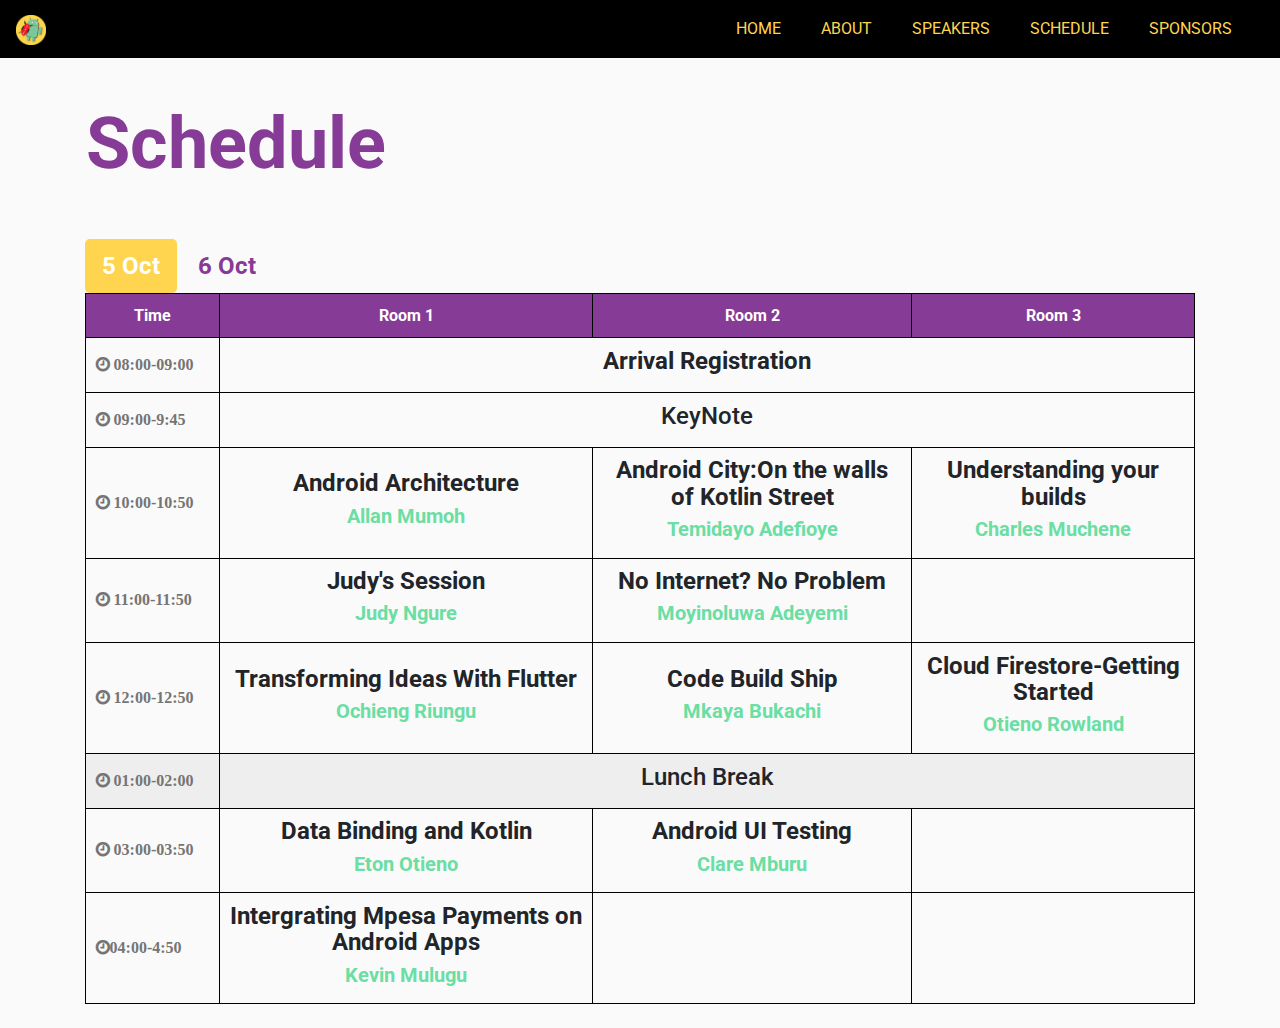
==== schedule1.html @ 5ab2010d "Shedule Modifications" ====
<!DOCTYPE html>
<html lang="en">

<head>
    <!-- Global site tag (gtag.js) - Google Analytics -->
    <script async src="https://www.googletagmanager.com/gtag/js?id=UA-119030294-1"></script>
    <script>
      window.dataLayer = window.dataLayer || [];
      function gtag(){dataLayer.push(arguments);}
      gtag('js', new Date());

      gtag('config', 'UA-119030294-1');
    </script>


       <!-- Google Tag Manager -->
        <script>(function(w,d,s,l,i){w[l]=w[l]||[];w[l].push({'gtm.start':
        new Date().getTime(),event:'gtm.js'});var f=d.getElementsByTagName(s)[0],
        j=d.createElement(s),dl=l!='dataLayer'?'&l='+l:'';j.async=true;j.src=
        'https://www.googletagmanager.com/gtm.js?id='+i+dl;f.parentNode.insertBefore(j,f);
        })(window,document,'script','dataLayer','GTM-TRWDMX5');</script>
        <!-- End Google Tag Manager -->


    <!-- Required meta tags -->
    <title>droidconKE</title>
    <meta charset="utf-8">
    <meta name="viewport" content="width=device-wi, initial-scale=1, shrink-to-fit=yes">
    <meta name="keywords" content="Android, Conference, Droidcon, Kenya, Android254">
    <meta name="description" content="Droidcon is a global conference focused on the engineering of Android applications. Droidcon provides a forum for developers to network with other developers, share techniques, announce apps and products, and to learn and teach.">
    <!-- Bootstrap CSS -->
    <link rel="stylesheet" href="css/bootstrap.css">
    <!--Custom CSS-->
    <link rel="stylesheet" href="css/styles.css">
    <!-- Animate CSS -->
    <link rel="stylesheet" href="css/animate.css">
    <!--    Schedule CSS-->
   <link rel="stylesheet" href="css/schedule.css">
    <!--Font awesome-->
    <link rel="stylesheet" href="https://cdnjs.cloudflare.com/ajax/libs/font-awesome/4.7.0/css/font-awesome.min.css">
    <!--Google Fonts-->
    <link href="https://fonts.googleapis.com/css?family=Roboto:300" rel="stylesheet">


</head>
<body>
     <!-- Google Tag Manager (noscript) -->
            <noscript>
                <iframe src="https://www.googletagmanager.com/ns.html?id=GTM-TRWDMX5"
            height="0" width="0" style="display:none;visibility:hidden"></iframe>
            </noscript>
        <!-- End Google Tag Manager (noscript) -->
<section class="mx-auto"  id="home">
 <nav class="navbar fixed-top navbar-expand-lg navbar-light ml-auto" style="background-color: #000" >
 <!-- Just an image -->

  <a class="navbar-brand" href="index.html">
    <img src="/img/main-logos-03.png" width="30" height="30" alt="">
  </a>
<button class="navbar-toggler" style="color:#ffd54f;" type="button" data-toggle="collapse" data-target="#navbarNav" aria-controls="navbarNav" aria-expanded="false" aria-label="Toggle navigation">

    <span class="navbar-toggler-icon"></span>
     </button>

  <div class="collapse navbar-collapse" id="navbarNav" >
    <ul class="navbar-nav ml-auto"  >
      <li class="nav-item" >
        <a class="nav-link mr-4" style="color:#ffd54f" href="index.html">HOME</a>
      </li>
      <li class="nav-item">
        <a class="nav-link mr-4" style="color:#ffd54f" href="#abt">ABOUT</a>
      </li>
      <li class="nav-item">
        <a class="nav-link mr-4" style="color:#ffd54f" href="#">SPEAKERS</a>
      </li>
      <li class="nav-item">
        <a class="nav-link mr-4" style="color:#ffd54f" href="schedule1.html">SCHEDULE</a>
      </li>
      <li class="nav-item">
        <a class="nav-link mr-4" style="color:#ffd54f" href="#spnsr">SPONSORS</a>
      </li>
      </ul>
  </div>
</nav>
    </section>
<div class="container pt-5 mt-5 mb-4" >
  <div class="row">
       <div class="col pt-2 pl-3 mb-5">
           <h1 id="scheduleHeader">Schedule</h1>
       </div>
   </div>

<!--    Day One-->
  <table class="table-responsive" id="fifthidden">
<!--   <h3 style="font-weight: bold">Friday,October 5</h3>-->
 <div class="row text-left">
        <div class="col">
            <a href="schedule1.html" class="btn btn-lg active" role="button" aria-pressed="true" id="btnschedule"> 5 Oct</a>
            <a href="schedule2.html" class="btn btn-lg active" role="button" aria-pressed="true" id="btnschedule"style="color:#863B96;background-color: #fafafa "> 6 Oct</a>


        </div>

    </div>
  <tr style="background-color: #863B96; color: #fff">
    <th id="scheduleTime">Time</th>
    <th class="text-center">Room 1</th>
    <th class="text-center">Room 2</th>
    <th class="text-center">Room 3</th>
  </tr>
  <tr>
    <td> <i class="fa fa-clock-o" aria-hidden="true" id="clock"> 08:00-09:00</i></td>
    <td colspan="3"> <h4 class="text-center" style="font-weight: bold">Arrival Registration</h4></td>

  </tr>

   <tr>
    <td> <i class="fa fa-clock-o" aria-hidden="true" style="color: #757575; font-weight: bold"> 09:00-9:45</i></td>
    <td colspan="3"> <h4 class="text-center"> KeyNote</h4></td>

  </tr>
  <tr>
    <td> <i class="fa fa-clock-o" aria-hidden="true" style="color: #757575; font-weight: bold"> 10:00-10:50</i></td>
    <td > <h4 class="text-center" style="font-weight: bold"> Android Architecture</h4>
    <h5 id="speakersName">Allan Mumoh</h5></td>
     <td > <h4 class="text-center" style="font-weight: bold"> Android City:On the walls of Kotlin Street</h4>
     <h5 id="speakersName">Temidayo Adefioye</h5></td>
      <td > <h4 class="text-center" style="font-weight: bold"> Understanding your builds</h4>
      <h5 id="speakersName">Charles Muchene</h5></td>

  </tr>

      <tr>
        <td> <i class="fa fa-clock-o" aria-hidden="true" style="color: #757575; font-weight: bold"> 11:00-11:50</i></td>
        <td><h4 class="text-center" style="font-weight: bold"> Judy's Session</h4>
        <h5 id="speakersName">Judy Ngure</h5></td>
         <td><h4 class="text-center" style="font-weight: bold"> No Internet? No Problem</h4><h5 id="speakersName">Moyinoluwa Adeyemi</h5></td>
          <td></td>
      </tr>
       <tr>
        <td> <i class="fa fa-clock-o" aria-hidden="true" style="color: #757575; font-weight: bold"> 12:00-12:50</i></td>
        <td><h4 class="text-center" style="font-weight: bold"> Transforming Ideas With Flutter</h4>
        <h5 id="speakersName">Ochieng Riungu</h5></td>
         <td><h4 class="text-center" style="font-weight: bold"> Code Build Ship</h4><h5 id="speakersName">Mkaya Bukachi</h5></td>
          <td><h4 class="text-center" style="font-weight: bold"> Cloud Firestore-Getting Started</h4> <h5 id="speakersName">Otieno Rowland</h5></td>
      </tr>

      <tr style="background-color: #eeeeee">
    <td> <i class="fa fa-clock-o" aria-hidden="true" style="color: #757575; font-weight: bold"> 01:00-02:00</i></td>
     <td colspan="3"><h4 class="text-center">Lunch Break</h4></td>
      </tr>

      <tr>
        <td> <i class="fa fa-clock-o" aria-hidden="true" style="color: #757575; font-weight: bold"> 03:00-03:50</i></td>
        <td><h4 class="text-center" style="font-weight: bold"> Data Binding and Kotlin</h4><h5 id="speakersName">Eton Otieno</h5></td>
         <td><h4 class="text-center" style="font-weight: bold"> Android UI Testing</h4><h5 id="speakersName">Clare Mburu</h5></td>
         <td></td>

      </tr>
      <tr>
        <td> <i class="fa fa-clock-o" aria-hidden="true" style="color: #757575; font-weight: bold">04:00-4:50</i></td>
        <td><h4 class="text-center" style="font-weight: bold"> Intergrating Mpesa Payments on Android Apps</h4>
        <h5 id="speakersName">Kevin Mulugu</h5></td>
        <td></td>
        <td></td>
      </tr>




</table>



</div>



 <!-- Optional JavaScript -->
    <!-- jQuery first, then Popper.js, then Bootstrap JS -->
    <script src="js/jquery.js"></script>
    <script src="js/bootstrap.js"></script>
    <script src="js/particles.js"></script>
    <script src="js/custom.js"></script>
    <script src='js/jquery.particleground.js'></script>
</body>
</html>
---- css/styles.css ----
* {
    -webkit-box-sizing: border-box;
    -moz-box-sizing: border-box;
    box-sizing: border-box;
}

body {
    margin: 0;
    background-color: #fff;
    font-family: 'Roboto', sans-serif;
}

/* sections */

/*HomePage*/

.countdown {
    background-color: #863B96;
    color: #6ADEA3
}

#compile {
    font-size: 7vw;
    font-weight: 500;
    line-height: 1.1;
    /*    letter-spacing: 0;*/
    padding: 0 0.3em;
}

#nrb {
    color: #000;
}

@media (max-width: 575.98px) {
    #compile {
        font-size: 12vw;
    }
    #nrb {
        font-size: 6vw;
    }
    #date {
        font-size: 5.4vw;
    }
    #venue {
        font-size: 5.4vw;
    }
    #cfp {
        font-size: 5vw;
        font-weight: bold;
    }
    #btn {

        font-size: 4vw;

    }
    #droidke {
        font-size: 8vw;

    }
    .navbar-nav .nav-item .nav-link {
        text-align: center;
    }
    .navbar-nav .nav-item .nav-link:hover {
        background-color: #863B96;
    }

}

@media (max-width: 767.98px) {
    #cfp {
        font-size: 4vw;
        font-weight: bold;
    }

}


.large-header {
    position: relative;
    width: 100%;
/*    background: #ffd54f;*/
    background-image: url(/img/droidconbg.svg), none;
     overflow: hidden;
    background-size: cover;
    background-position: center center;
    z-index: 1;
}

.jumbotron {
/*    background: #ffd54f;*/
/*     background-image: url(/img/copy1.svg), none;*/
    background: transparent;
    position: absolute;
    margin: 0;
    padding: 0;
    color: #000;
    text-align: center;
    top: 50%;
    left: 50%;
    -webkit-transform: translate3d(-50%, -50%, 0);
    transform: translate3d(-50%, -50%, 0);
}

.fa {

    color: #863B96;

}

.btn {
    background-color: #863B96;
    /*    color:#6ADEA3;*/
    color: #fff;
    font-weight: bolder;
}

#btnsponsor {
    background-color: #863B96;
    font-weight: bold;
    color: #ffd54f;

}

.btn:hover {
    background-color: #6ADEA3;
    color: #863B96;
    background-color: ;
    font-weight: bold;
}

.navbar-nav .nav-item .nav-link:hover {
    font-weight: bold;
    border-bottom: 3px solid #863B96;

}

#particles {
    background: #000;
    width: 100%;
    height: 50vh;
    overflow: hidden;
}

#intro {
    color: #fff;
    position: absolute;
    padding: 0 20px;
    width: 100%;
    text-align: center;
}

#abt {
    font-size: 70;
    font-weight: 500;
    letter-spacing: 0.010em;
    text-decoration-color: #6ADEA3;
}

#abtdroid {
    margin: 12px 0 40px 0;
    font-size: 19px;
}

#del-countdown {
    background-color: #6ADEA3;
    text-align: center;
    margin: 20px auto;
}

#timer {
    padding: 12px 0 20px 0;
    background-color: #6ADEA3;
}

#clock span {
    float: left;
    text-align: center;
    font-size: 3.5vw;
    margin: 0 2%;
    color: #000;
    padding: 0 10px;
    width: 10%;
    border-radius: 50%;
    box-sizing: border-box;
}

#clock:after {
    content: "";
    display: block;
    clear: both;
}

#units span {
    float: left;
    width: 14%;
    text-align: center;
    margin-top: 5px;
    margin-bottom: 5px;
    color: #000;
    text-transform: uppercase;
    font-size: 13px;
    letter-spacing: 2px;
    text-shadow: 1px 1px 1px rgba(10, 10, 10, 0.7);
    font-weight: bold;
}


#footer {
    background-color: #000;
    color: #fff;
    margin: 0;
}

/*Media Queries*/

@media only screen and (max-width: 1000px) {
    #abt {
        font-size: 70px;
    }
}

@media only screen and (max-width: 800px) {
    #abt {
        font-size: 48px;
    }

}

@media only screen and (max-width: 568px) {
    #intro {
        padding: 0 10px;
    }
    #abt {
        font-size: 30px;
    }
    #abtdroid {
        font-size: 16px;
        padding: 0 50px;
    }
    #units span {
        width: 15%;
        font-size: 2vw;
    }
}

@media only screen and (max-width: 320px) {
    #abt {
        font-size: 28px;
    }
    #units span {
        width: 10%;
    }

}
---- css/schedule.css ----
* {
    -webkit-box-sizing: border-box;
    -moz-box-sizing: border-box;
    box-sizing: border-box;
}


body{
    background-color:#fafafa;
    background-size: cover;
    background-position: center center;
    z-index: 1;

}

table{
    width: 100%;
}
#btnschedule{
    font-size: 1.5rem;
    background-color: #ffd54f;
       color: #fff;

}

table, th, td {
    border: 1px solid black;
    border-collapse: collapse;
}
th, td {
    padding: 0.6em;
    text-align: left;
}
#speakersName{
    color: #6ADEA3;
    font-weight: bold;
    text-align: center;
}

#scheduleHeader{
   font-weight: bolder;
    color: #863B96;
    font-size: 4.5em;
}
#clock{
    color: #757575;
    font-weight: bold;
}
#scheduleTime{
    text-align: center;
    padding: 0 3em;

}
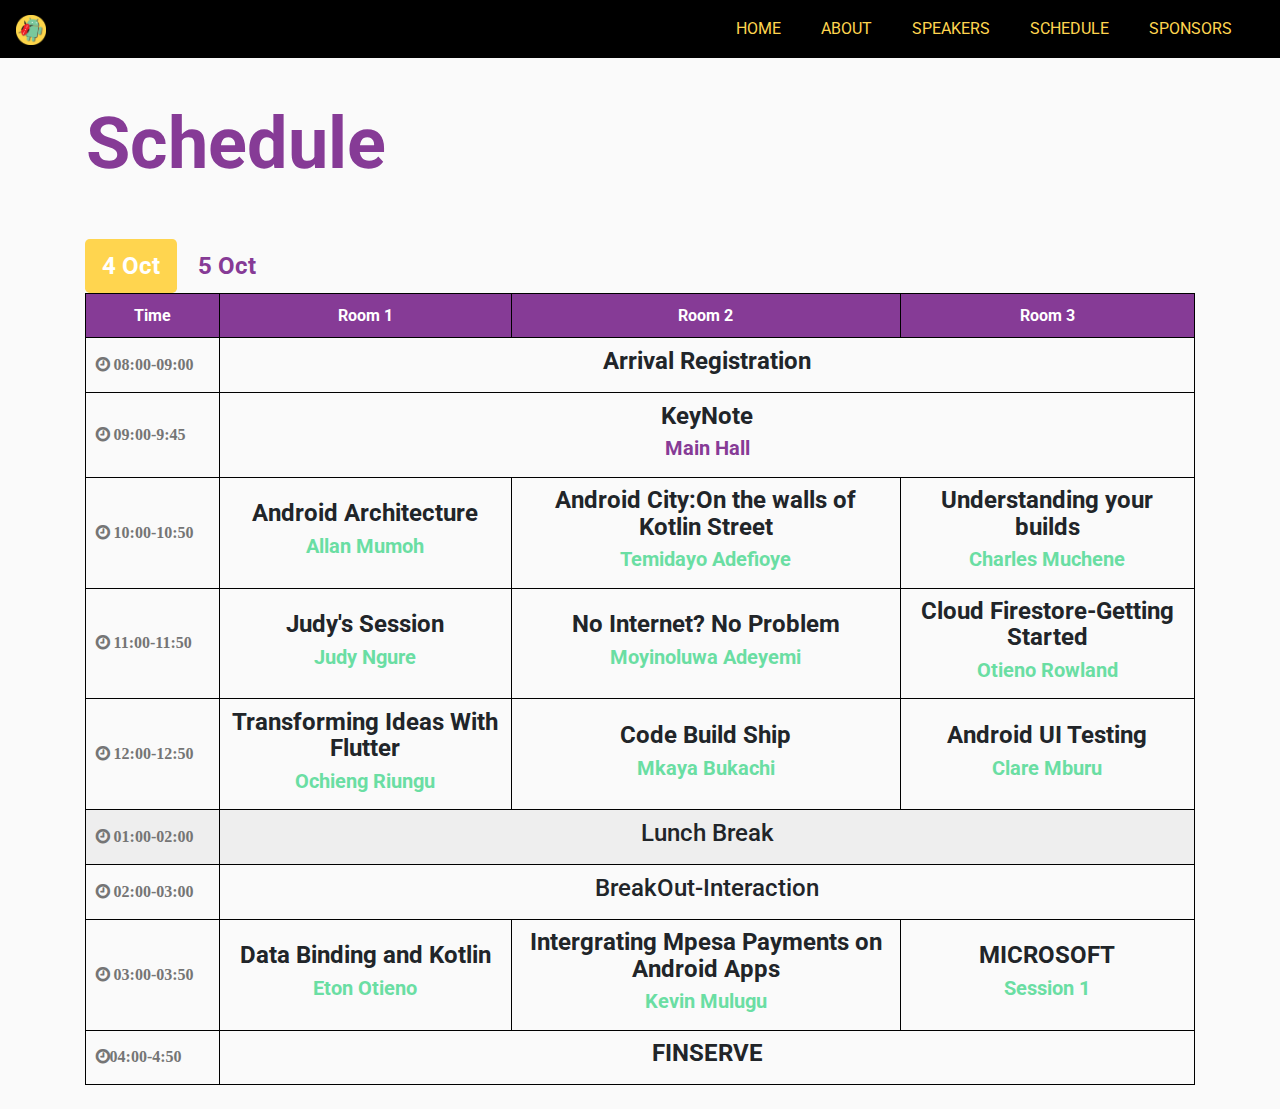
==== commit 376dd16d: "speakers" ====
--- a/schedule1.html
+++ b/schedule1.html
@@ -71,7 +71,7 @@
         <a class="nav-link mr-4" style="color:#ffd54f" href="#abt">ABOUT</a>
       </li>
       <li class="nav-item">
-        <a class="nav-link mr-4" style="color:#ffd54f" href="#">SPEAKERS</a>
+        <a class="nav-link mr-4" style="color:#ffd54f" href="speakers.html">SPEAKERS</a>
       </li>
       <li class="nav-item">
         <a class="nav-link mr-4" style="color:#ffd54f" href="schedule1.html">SCHEDULE</a>
@@ -95,8 +95,8 @@
 <!--   <h3 style="font-weight: bold">Friday,October 5</h3>-->
  <div class="row text-left">
         <div class="col">
-            <a href="schedule1.html" class="btn btn-lg active" role="button" aria-pressed="true" id="btnschedule"> 5 Oct</a>
-            <a href="schedule2.html" class="btn btn-lg active" role="button" aria-pressed="true" id="btnschedule"style="color:#863B96;background-color: #fafafa "> 6 Oct</a>
+            <a href="schedule1.html" class="btn btn-lg active" role="button" aria-pressed="true" id="btnschedule"> 4 Oct</a>
+            <a href="schedule2.html" class="btn btn-lg active" role="button" aria-pressed="true" id="btnschedule"style="color:#863B96;background-color: #fafafa "> 5 Oct</a>
 
 
         </div>
@@ -116,7 +116,8 @@
 
    <tr>
     <td> <i class="fa fa-clock-o" aria-hidden="true" style="color: #757575; font-weight: bold"> 09:00-9:45</i></td>
-    <td colspan="3"> <h4 class="text-center"> KeyNote</h4></td>
+    <td colspan="3"> <h4 class="text-center" style="font-weight: bold"> KeyNote</h4>
+    <h5 style="color:#863B96; font-weight: bold;text-align: center">Main Hall</h5></td>
 
   </tr>
   <tr>
@@ -135,34 +136,43 @@
         <td><h4 class="text-center" style="font-weight: bold"> Judy's Session</h4>
         <h5 id="speakersName">Judy Ngure</h5></td>
          <td><h4 class="text-center" style="font-weight: bold"> No Internet? No Problem</h4><h5 id="speakersName">Moyinoluwa Adeyemi</h5></td>
-          <td></td>
+
+           <td><h4 class="text-center" style="font-weight: bold"> Cloud Firestore-Getting Started</h4> <h5 id="speakersName">Otieno Rowland</h5></td>
       </tr>
        <tr>
         <td> <i class="fa fa-clock-o" aria-hidden="true" style="color: #757575; font-weight: bold"> 12:00-12:50</i></td>
         <td><h4 class="text-center" style="font-weight: bold"> Transforming Ideas With Flutter</h4>
         <h5 id="speakersName">Ochieng Riungu</h5></td>
          <td><h4 class="text-center" style="font-weight: bold"> Code Build Ship</h4><h5 id="speakersName">Mkaya Bukachi</h5></td>
-          <td><h4 class="text-center" style="font-weight: bold"> Cloud Firestore-Getting Started</h4> <h5 id="speakersName">Otieno Rowland</h5></td>
+         <td><h4 class="text-center" style="font-weight: bold"> Android UI Testing</h4><h5 id="speakersName">Clare Mburu</h5></td>
+
       </tr>
 
       <tr style="background-color: #eeeeee">
     <td> <i class="fa fa-clock-o" aria-hidden="true" style="color: #757575; font-weight: bold"> 01:00-02:00</i></td>
      <td colspan="3"><h4 class="text-center">Lunch Break</h4></td>
       </tr>
-
+     <tr>
+    <td> <i class="fa fa-clock-o" aria-hidden="true" style="color: #757575; font-weight: bold"> 02:00-03:00</i></td>
+     <td colspan="3"><h4 class="text-center">BreakOut-Interaction</h4></td>
+      </tr>
       <tr>
         <td> <i class="fa fa-clock-o" aria-hidden="true" style="color: #757575; font-weight: bold"> 03:00-03:50</i></td>
         <td><h4 class="text-center" style="font-weight: bold"> Data Binding and Kotlin</h4><h5 id="speakersName">Eton Otieno</h5></td>
-         <td><h4 class="text-center" style="font-weight: bold"> Android UI Testing</h4><h5 id="speakersName">Clare Mburu</h5></td>
-         <td></td>
+
+         <td><h4 class="text-center" style="font-weight: bold"> Intergrating Mpesa Payments on Android Apps</h4>
+        <h5 id="speakersName">Kevin Mulugu</h5></td>
+        <td><h4 class="text-center" style="font-weight: bold"> MICROSOFT</h4>
+        <h5 id="speakersName">Session 1</h5></td>
 
       </tr>
       <tr>
         <td> <i class="fa fa-clock-o" aria-hidden="true" style="color: #757575; font-weight: bold">04:00-4:50</i></td>
-        <td><h4 class="text-center" style="font-weight: bold"> Intergrating Mpesa Payments on Android Apps</h4>
-        <h5 id="speakersName">Kevin Mulugu</h5></td>
-        <td></td>
-        <td></td>
+
+        <td colspan="3"><h4 class="text-center" style="font-weight: bold"> FINSERVE</h4>
+
+
+
       </tr>
 
 
--- a/css/schedule.css
+++ b/css/schedule.css
@@ -51,3 +51,22 @@
     padding: 0 3em;
 
 }
+
+
+
+
+jina mbili
+
+
+
+
+/*
+//4PM MICROSFT SESSION 2 RM2
+FINSERVE  4PM RM ALL
+ DAY2
+11PM RM1 MICROSOFT SESSION2
+A JETPAK 12PM
+MICROSOFT SESSION 3 4PMPM RM1
+3PM GOOGLE SESSION
+*/
+
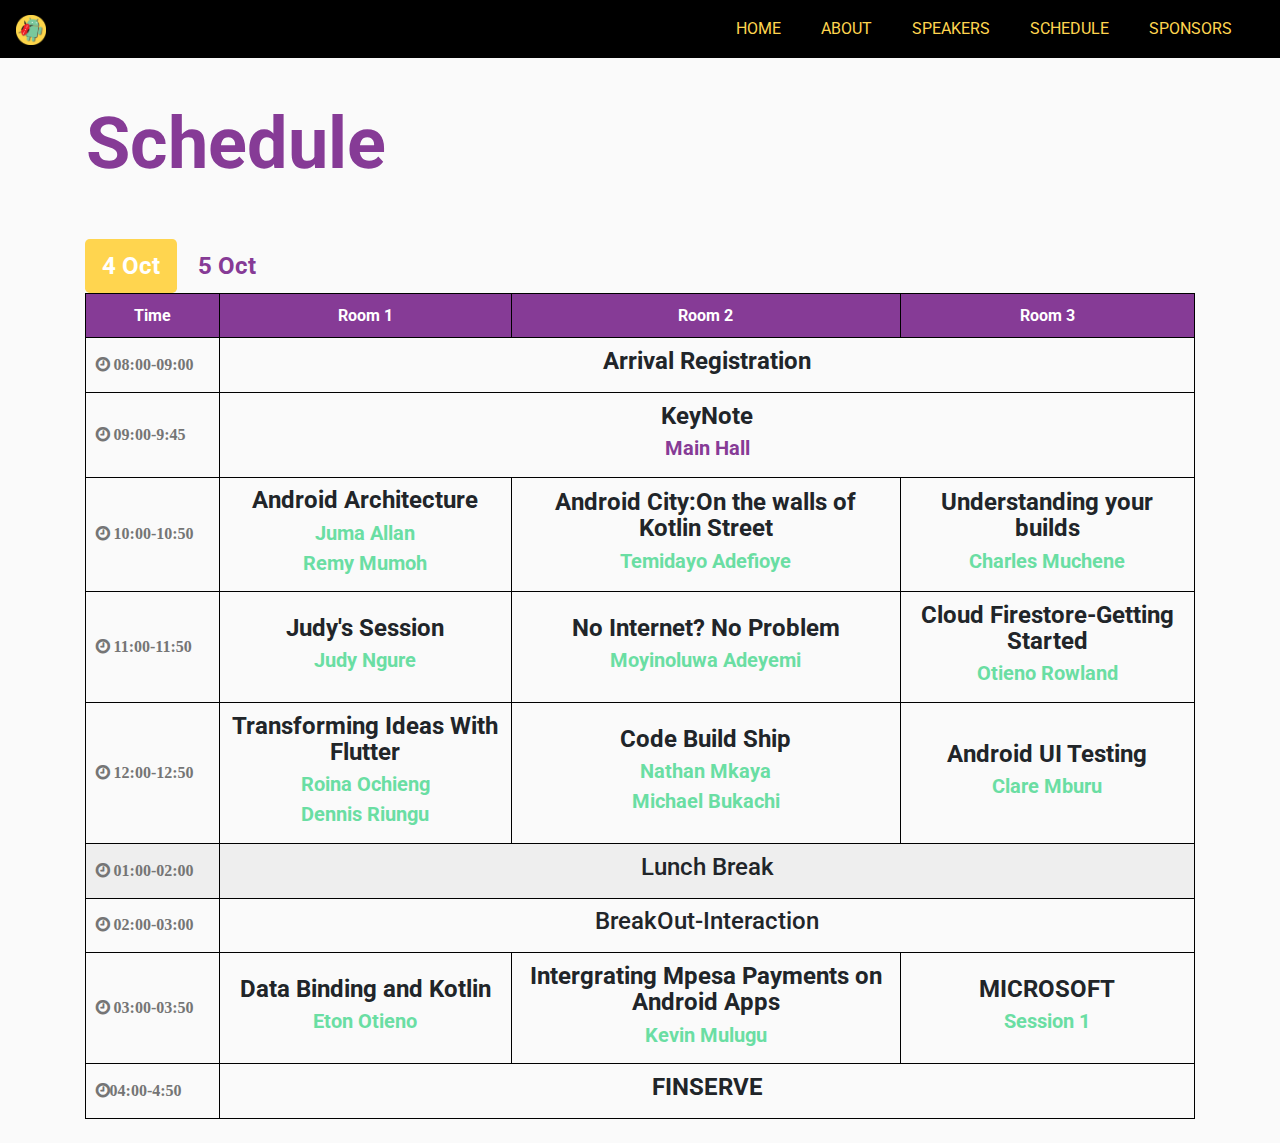
==== commit dce18720: "Speakers" ====
--- a/schedule1.html
+++ b/schedule1.html
@@ -123,7 +123,9 @@
   <tr>
     <td> <i class="fa fa-clock-o" aria-hidden="true" style="color: #757575; font-weight: bold"> 10:00-10:50</i></td>
     <td > <h4 class="text-center" style="font-weight: bold"> Android Architecture</h4>
-    <h5 id="speakersName">Allan Mumoh</h5></td>
+    <h5 id="speakersName">Juma Allan </h5>
+    <h5 id="speakersName">Remy Mumoh</h5>
+    </td>
      <td > <h4 class="text-center" style="font-weight: bold"> Android City:On the walls of Kotlin Street</h4>
      <h5 id="speakersName">Temidayo Adefioye</h5></td>
       <td > <h4 class="text-center" style="font-weight: bold"> Understanding your builds</h4>
@@ -142,8 +144,12 @@
        <tr>
         <td> <i class="fa fa-clock-o" aria-hidden="true" style="color: #757575; font-weight: bold"> 12:00-12:50</i></td>
         <td><h4 class="text-center" style="font-weight: bold"> Transforming Ideas With Flutter</h4>
-        <h5 id="speakersName">Ochieng Riungu</h5></td>
-         <td><h4 class="text-center" style="font-weight: bold"> Code Build Ship</h4><h5 id="speakersName">Mkaya Bukachi</h5></td>
+        <h5 id="speakersName">Roina Ochieng </h5>
+        <h5 id="speakersName">Dennis Riungu</h5>
+        </td>
+         <td><h4 class="text-center" style="font-weight: bold"> Code Build Ship</h4><h5 id="speakersName">Nathan Mkaya </h5>
+         <h5 id="speakersName">Michael Bukachi</h5>
+         </td>
          <td><h4 class="text-center" style="font-weight: bold"> Android UI Testing</h4><h5 id="speakersName">Clare Mburu</h5></td>
 
       </tr>
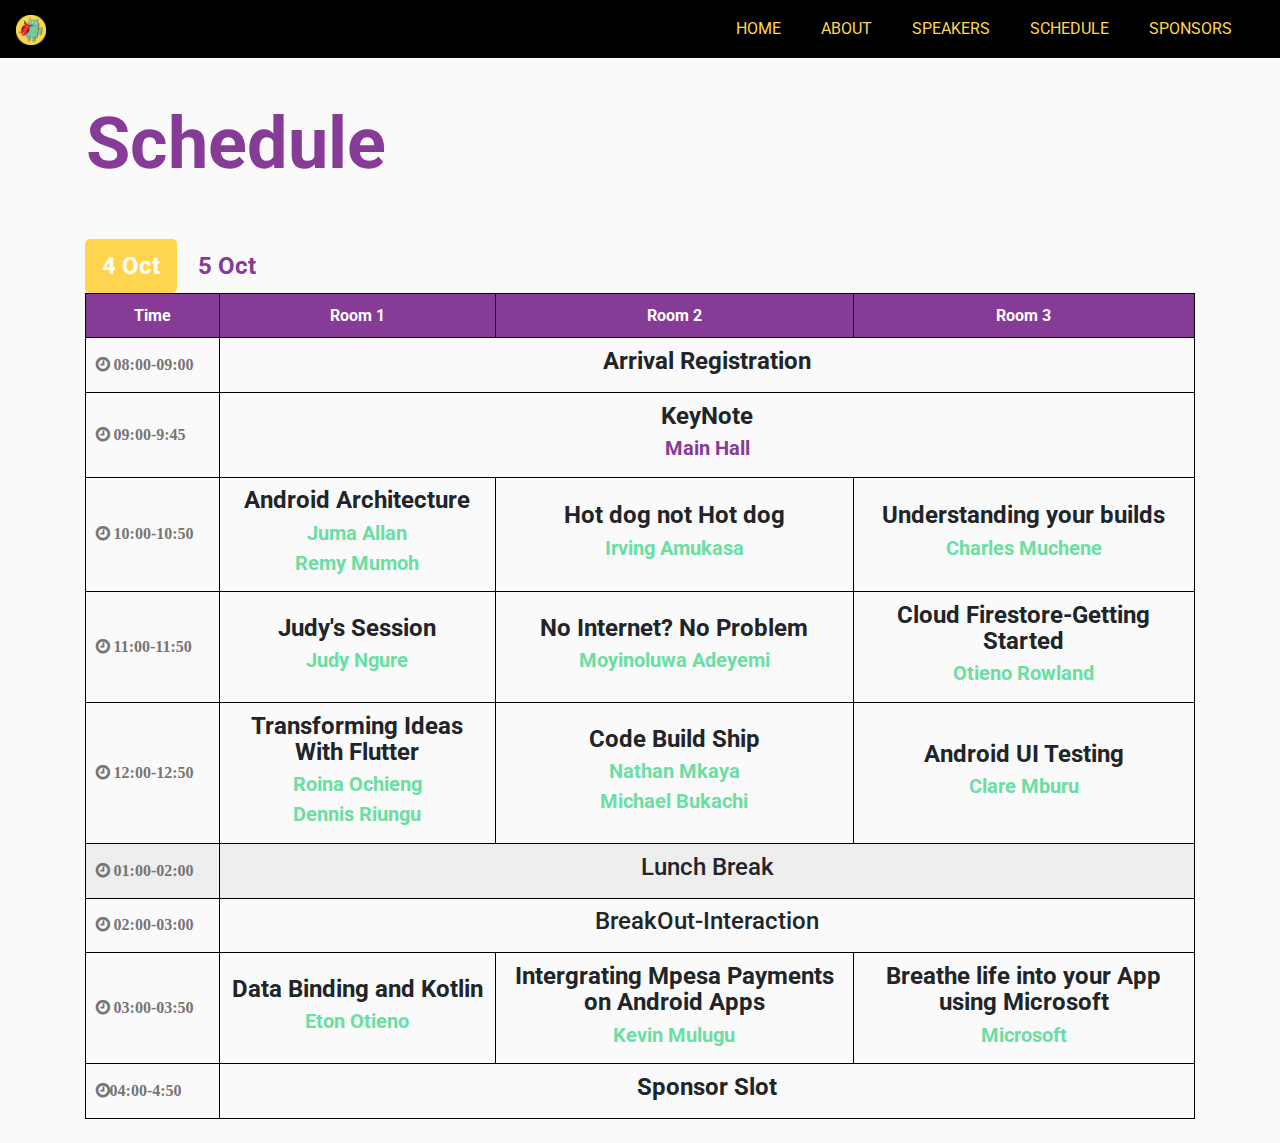
==== commit b964fd2b: "Schedule Update" ====
--- a/schedule1.html
+++ b/schedule1.html
@@ -91,17 +91,20 @@
    </div>
 
 <!--    Day One-->
-  <table class="table-responsive" id="fifthidden">
-<!--   <h3 style="font-weight: bold">Friday,October 5</h3>-->
  <div class="row text-left">
         <div class="col">
-            <a href="schedule1.html" class="btn btn-lg active" role="button" aria-pressed="true" id="btnschedule"> 4 Oct</a>
-            <a href="schedule2.html" class="btn btn-lg active" role="button" aria-pressed="true" id="btnschedule"style="color:#863B96;background-color: #fafafa "> 5 Oct</a>
+
+         <a href="schedule1.html" class="btn btn-lg active" role="button" aria-pressed="true" id="btnschedule" onclick="clickfn"> 4 Oct</a>
+          <a href="schedule2.html" class="btn btn-lg active" role="button" aria-pressed="true" id="btnschedule"style="color:#863B96;background-color: #fafafa "> 5 Oct</a>
+
 
 
         </div>
 
     </div>
+  <table  id="fifthidden">
+
+
   <tr style="background-color: #863B96; color: #fff">
     <th id="scheduleTime">Time</th>
     <th class="text-center">Room 1</th>
@@ -126,8 +129,8 @@
     <h5 id="speakersName">Juma Allan </h5>
     <h5 id="speakersName">Remy Mumoh</h5>
     </td>
-     <td > <h4 class="text-center" style="font-weight: bold"> Android City:On the walls of Kotlin Street</h4>
-     <h5 id="speakersName">Temidayo Adefioye</h5></td>
+     <td > <h4 class="text-center" style="font-weight: bold"> Hot dog not Hot dog</h4>
+     <h5 id="speakersName">Irving Amukasa</h5></td>
       <td > <h4 class="text-center" style="font-weight: bold"> Understanding your builds</h4>
       <h5 id="speakersName">Charles Muchene</h5></td>
 
@@ -168,14 +171,14 @@
 
          <td><h4 class="text-center" style="font-weight: bold"> Intergrating Mpesa Payments on Android Apps</h4>
         <h5 id="speakersName">Kevin Mulugu</h5></td>
-        <td><h4 class="text-center" style="font-weight: bold"> MICROSOFT</h4>
-        <h5 id="speakersName">Session 1</h5></td>
+        <td><h4 class="text-center" style="font-weight: bold">Breathe life into your App using Microsoft</h4>
+        <h5 id="speakersName">Microsoft</h5></td>
 
       </tr>
       <tr>
         <td> <i class="fa fa-clock-o" aria-hidden="true" style="color: #757575; font-weight: bold">04:00-4:50</i></td>
 
-        <td colspan="3"><h4 class="text-center" style="font-weight: bold"> FINSERVE</h4>
+        <td colspan="3"><h4 class="text-center" style="font-weight: bold"> Sponsor Slot</h4>
 
 
 
@@ -187,17 +190,8 @@
 </table>
 
 
-
 </div>
 
 
 
- <!-- Optional JavaScript -->
-    <!-- jQuery first, then Popper.js, then Bootstrap JS -->
-    <script src="js/jquery.js"></script>
-    <script src="js/bootstrap.js"></script>
-    <script src="js/particles.js"></script>
-    <script src="js/custom.js"></script>
-    <script src='js/jquery.particleground.js'></script>
-</body>
-</html>
+
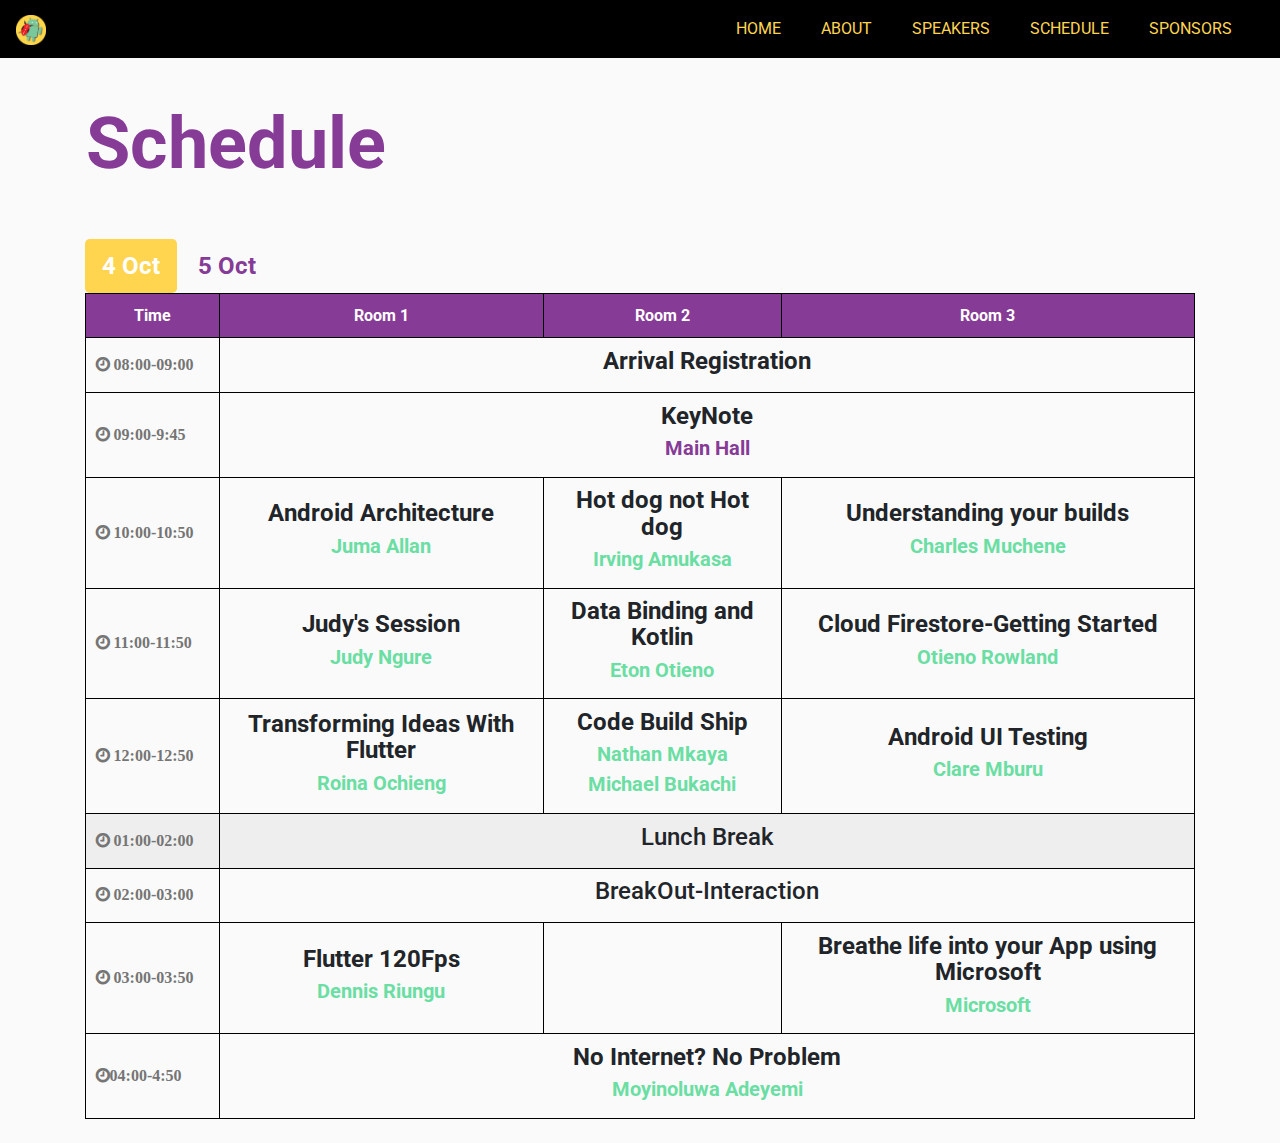
==== commit 23dbb5e1: "Update schedule1.html" ====
--- a/schedule1.html
+++ b/schedule1.html
@@ -127,7 +127,6 @@
     <td> <i class="fa fa-clock-o" aria-hidden="true" style="color: #757575; font-weight: bold"> 10:00-10:50</i></td>
     <td > <h4 class="text-center" style="font-weight: bold"> Android Architecture</h4>
     <h5 id="speakersName">Juma Allan </h5>
-    <h5 id="speakersName">Remy Mumoh</h5>
     </td>
      <td > <h4 class="text-center" style="font-weight: bold"> Hot dog not Hot dog</h4>
      <h5 id="speakersName">Irving Amukasa</h5></td>
@@ -140,15 +139,14 @@
         <td> <i class="fa fa-clock-o" aria-hidden="true" style="color: #757575; font-weight: bold"> 11:00-11:50</i></td>
         <td><h4 class="text-center" style="font-weight: bold"> Judy's Session</h4>
         <h5 id="speakersName">Judy Ngure</h5></td>
-         <td><h4 class="text-center" style="font-weight: bold"> No Internet? No Problem</h4><h5 id="speakersName">Moyinoluwa Adeyemi</h5></td>
+        <td><h4 class="text-center" style="font-weight: bold"> Data Binding and Kotlin</h4><h5 id="speakersName">Eton Otieno</h5></td>
 
            <td><h4 class="text-center" style="font-weight: bold"> Cloud Firestore-Getting Started</h4> <h5 id="speakersName">Otieno Rowland</h5></td>
       </tr>
        <tr>
         <td> <i class="fa fa-clock-o" aria-hidden="true" style="color: #757575; font-weight: bold"> 12:00-12:50</i></td>
         <td><h4 class="text-center" style="font-weight: bold"> Transforming Ideas With Flutter</h4>
-        <h5 id="speakersName">Roina Ochieng </h5>
-        <h5 id="speakersName">Dennis Riungu</h5>
+            <h5 id="speakersName">Roina Ochieng </h5>
         </td>
          <td><h4 class="text-center" style="font-weight: bold"> Code Build Ship</h4><h5 id="speakersName">Nathan Mkaya </h5>
          <h5 id="speakersName">Michael Bukachi</h5>
@@ -167,10 +165,9 @@
       </tr>
       <tr>
         <td> <i class="fa fa-clock-o" aria-hidden="true" style="color: #757575; font-weight: bold"> 03:00-03:50</i></td>
-        <td><h4 class="text-center" style="font-weight: bold"> Data Binding and Kotlin</h4><h5 id="speakersName">Eton Otieno</h5></td>
+        <td><h4 class="text-center" style="font-weight: bold"> Flutter 120Fps</h4><h5 id="speakersName">Dennis Riungu</h5></td>
 
-         <td><h4 class="text-center" style="font-weight: bold"> Intergrating Mpesa Payments on Android Apps</h4>
-        <h5 id="speakersName">Kevin Mulugu</h5></td>
+         <td></td>
         <td><h4 class="text-center" style="font-weight: bold">Breathe life into your App using Microsoft</h4>
         <h5 id="speakersName">Microsoft</h5></td>
 
@@ -178,10 +175,9 @@
       <tr>
         <td> <i class="fa fa-clock-o" aria-hidden="true" style="color: #757575; font-weight: bold">04:00-4:50</i></td>
 
-        <td colspan="3"><h4 class="text-center" style="font-weight: bold"> Sponsor Slot</h4>
+<!--         <td colspan="3"><h4 class="text-center" style="font-weight: bold"> Sponsor Slot</h4> -->
 
-
-
+ <td colspan="3"><h4 class="text-center" style="font-weight: bold"> No Internet? No Problem</h4><h5 id="speakersName">Moyinoluwa Adeyemi</h5></td>
       </tr>
 
 
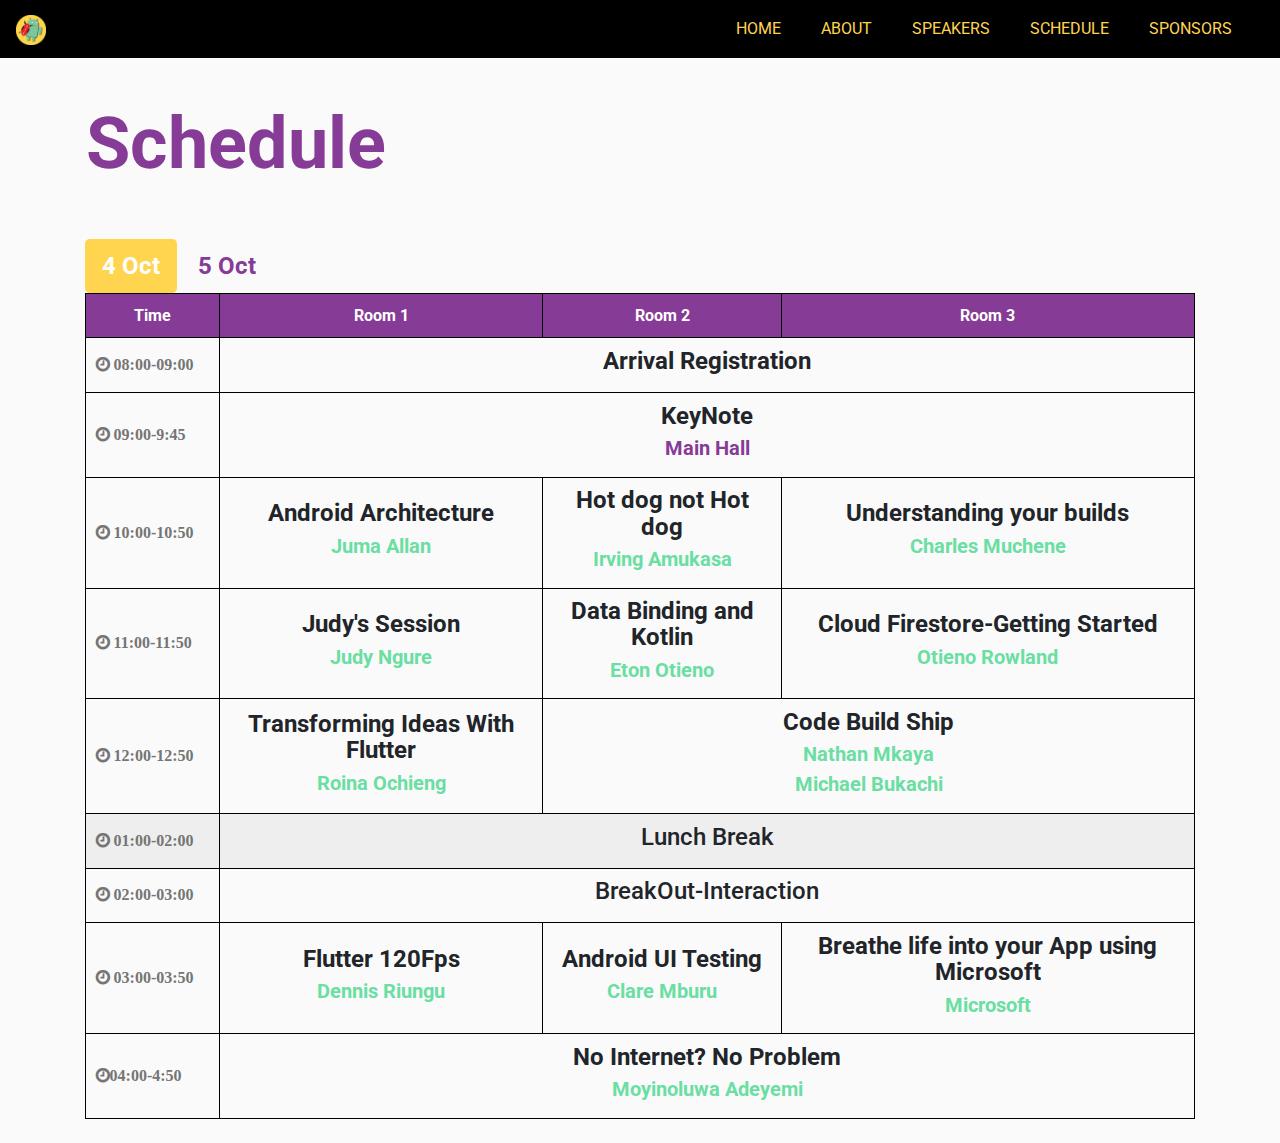
==== commit ba94196c: "Update schedule1.html" ====
--- a/schedule1.html
+++ b/schedule1.html
@@ -148,10 +148,10 @@
         <td><h4 class="text-center" style="font-weight: bold"> Transforming Ideas With Flutter</h4>
             <h5 id="speakersName">Roina Ochieng </h5>
         </td>
-         <td><h4 class="text-center" style="font-weight: bold"> Code Build Ship</h4><h5 id="speakersName">Nathan Mkaya </h5>
+         <td colspan="2"><h4 class="text-center" style="font-weight: bold"> Code Build Ship</h4><h5 id="speakersName">Nathan Mkaya </h5>
          <h5 id="speakersName">Michael Bukachi</h5>
          </td>
-         <td><h4 class="text-center" style="font-weight: bold"> Android UI Testing</h4><h5 id="speakersName">Clare Mburu</h5></td>
+         
 
       </tr>
 
@@ -167,7 +167,7 @@
         <td> <i class="fa fa-clock-o" aria-hidden="true" style="color: #757575; font-weight: bold"> 03:00-03:50</i></td>
         <td><h4 class="text-center" style="font-weight: bold"> Flutter 120Fps</h4><h5 id="speakersName">Dennis Riungu</h5></td>
 
-         <td></td>
+         <td><h4 class="text-center" style="font-weight: bold"> Android UI Testing</h4><h5 id="speakersName">Clare Mburu</h5></td>
         <td><h4 class="text-center" style="font-weight: bold">Breathe life into your App using Microsoft</h4>
         <h5 id="speakersName">Microsoft</h5></td>
 
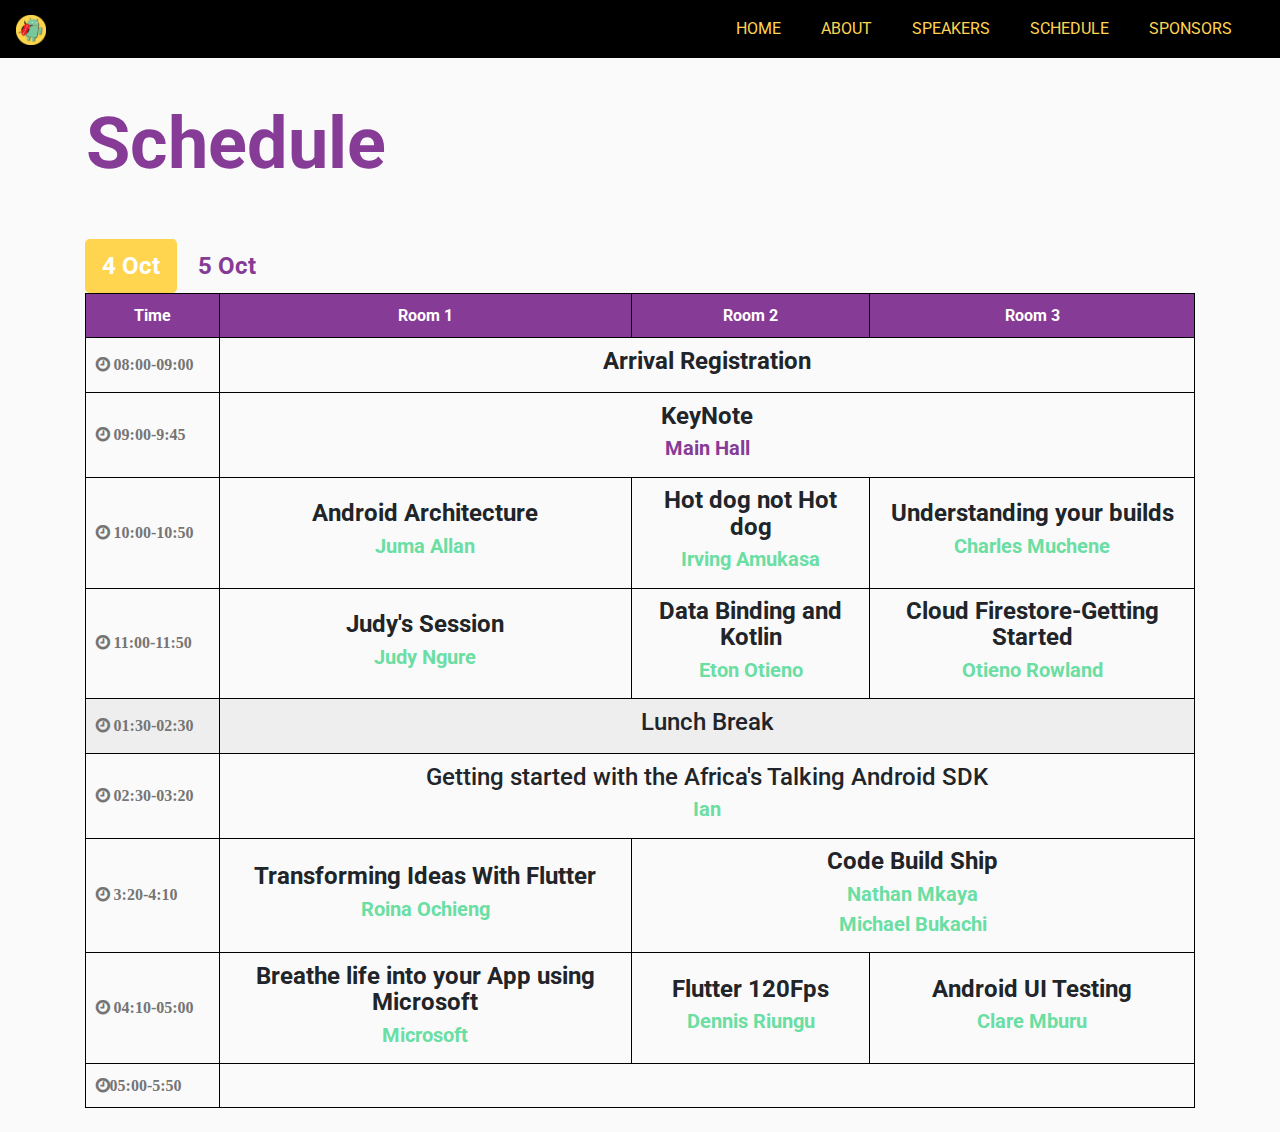
==== commit 4ae28b90: "updated Moyi's Slot" ====
--- a/schedule1.html
+++ b/schedule1.html
@@ -143,8 +143,21 @@
 
            <td><h4 class="text-center" style="font-weight: bold"> Cloud Firestore-Getting Started</h4> <h5 id="speakersName">Otieno Rowland</h5></td>
       </tr>
+      
+
+      <tr style="background-color: #eeeeee">
+    <td> <i class="fa fa-clock-o" aria-hidden="true" style="color: #757575; font-weight: bold"> 01:30-02:30</i></td>
+     <td colspan="3"><h4 class="text-center">Lunch Break</h4></td>
+      </tr>
+      
+     <tr>
+    <td> <i class="fa fa-clock-o" aria-hidden="true" style="color: #757575; font-weight: bold"> 02:30-03:20</i></td>
+     <td colspan="3"><h4 class="text-center">Getting started with the Africa's Talking Android SDK</h4>
+          <h5 id="speakersName">Ian</h5>
+         </td>
+      </tr>
        <tr>
-        <td> <i class="fa fa-clock-o" aria-hidden="true" style="color: #757575; font-weight: bold"> 12:00-12:50</i></td>
+        <td> <i class="fa fa-clock-o" aria-hidden="true" style="color: #757575; font-weight: bold"> 3:20-4:10</i></td>
         <td><h4 class="text-center" style="font-weight: bold"> Transforming Ideas With Flutter</h4>
             <h5 id="speakersName">Roina Ochieng </h5>
         </td>
@@ -154,32 +167,22 @@
          
 
       </tr>
-
-      <tr style="background-color: #eeeeee">
-    <td> <i class="fa fa-clock-o" aria-hidden="true" style="color: #757575; font-weight: bold"> 01:00-02:00</i></td>
-     <td colspan="3"><h4 class="text-center">Lunch Break</h4></td>
-      </tr>
-     <tr>
-    <td> <i class="fa fa-clock-o" aria-hidden="true" style="color: #757575; font-weight: bold"> 02:00-03:00</i></td>
-     <td colspan="3"><h4 class="text-center">BreakOut-Interaction</h4></td>
-      </tr>
       <tr>
-        <td> <i class="fa fa-clock-o" aria-hidden="true" style="color: #757575; font-weight: bold"> 03:00-03:50</i></td>
+        <td> <i class="fa fa-clock-o" aria-hidden="true" style="color: #757575; font-weight: bold"> 04:10-05:00</i></td>
+          <td><h4 class="text-center" style="font-weight: bold">Breathe life into your App using Microsoft</h4>
+        <h5 id="speakersName">Microsoft</h5></td>
         <td><h4 class="text-center" style="font-weight: bold"> Flutter 120Fps</h4><h5 id="speakersName">Dennis Riungu</h5></td>
 
          <td><h4 class="text-center" style="font-weight: bold"> Android UI Testing</h4><h5 id="speakersName">Clare Mburu</h5></td>
-        <td><h4 class="text-center" style="font-weight: bold">Breathe life into your App using Microsoft</h4>
-        <h5 id="speakersName">Microsoft</h5></td>
+        
 
       </tr>
       <tr>
-        <td> <i class="fa fa-clock-o" aria-hidden="true" style="color: #757575; font-weight: bold">04:00-4:50</i></td>
+        <td> <i class="fa fa-clock-o" aria-hidden="true" style="color: #757575; font-weight: bold">05:00-5:50</i></td>
 
 <!--         <td colspan="3"><h4 class="text-center" style="font-weight: bold"> Sponsor Slot</h4> -->
 
- <td colspan="3"><h4 class="text-center" style="font-weight: bold"> No Internet? No Problem</h4><h5 id="speakersName">Moyinoluwa Adeyemi</h5></td>
-      </tr>
-
+ 
 
 
 
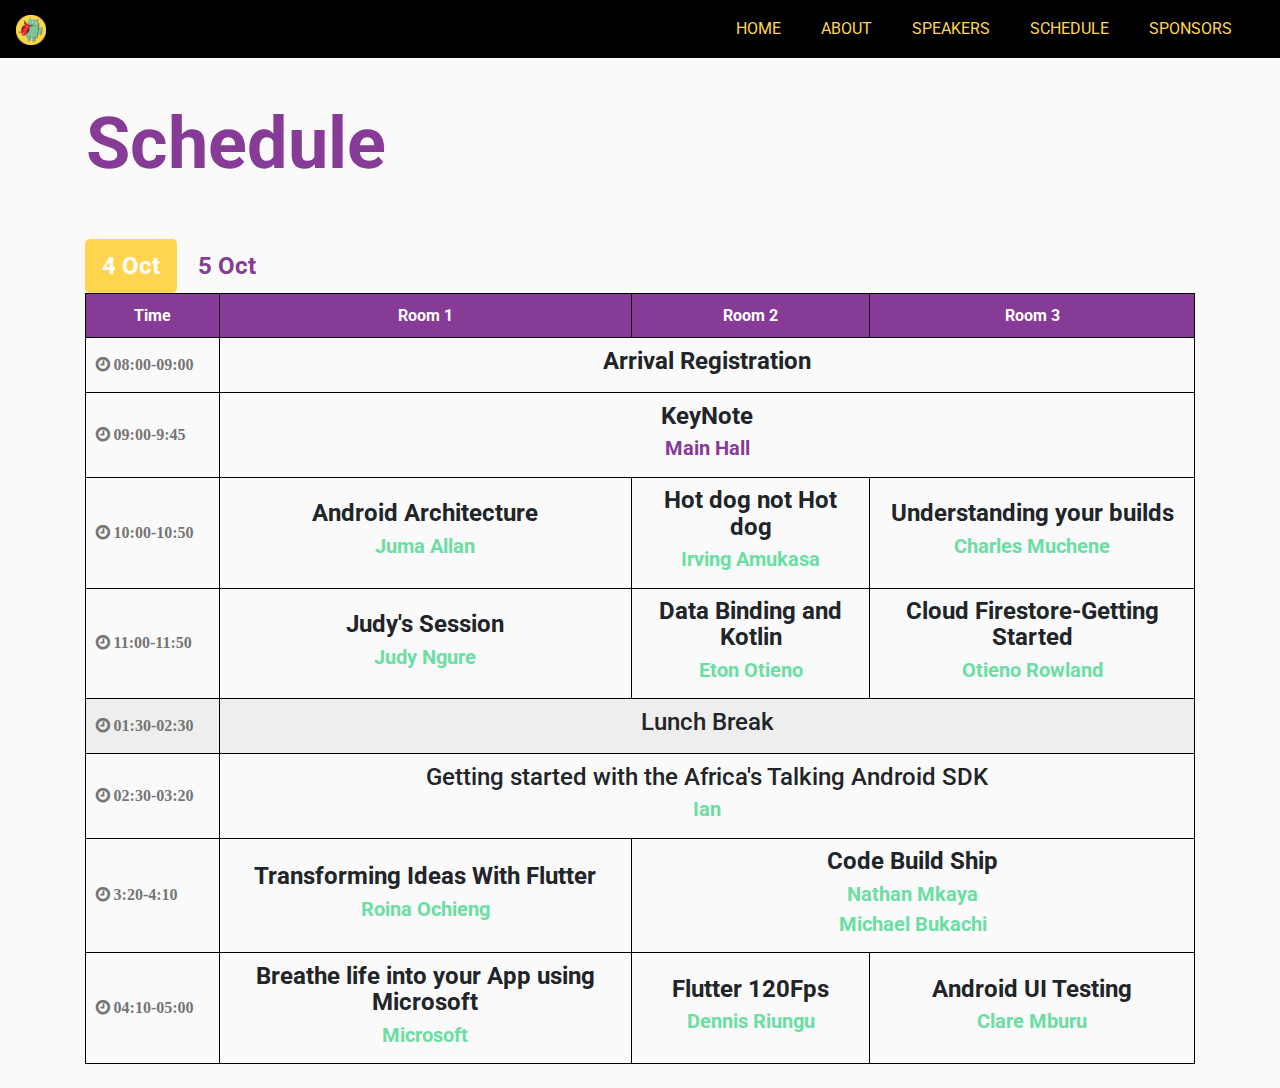
==== commit 6c9cb5ad: "removing time" ====
--- a/schedule1.html
+++ b/schedule1.html
@@ -178,11 +178,7 @@
 
       </tr>
       <tr>
-        <td> <i class="fa fa-clock-o" aria-hidden="true" style="color: #757575; font-weight: bold">05:00-5:50</i></td>
-
-<!--         <td colspan="3"><h4 class="text-center" style="font-weight: bold"> Sponsor Slot</h4> -->
-
- 
+        
 
 
 
